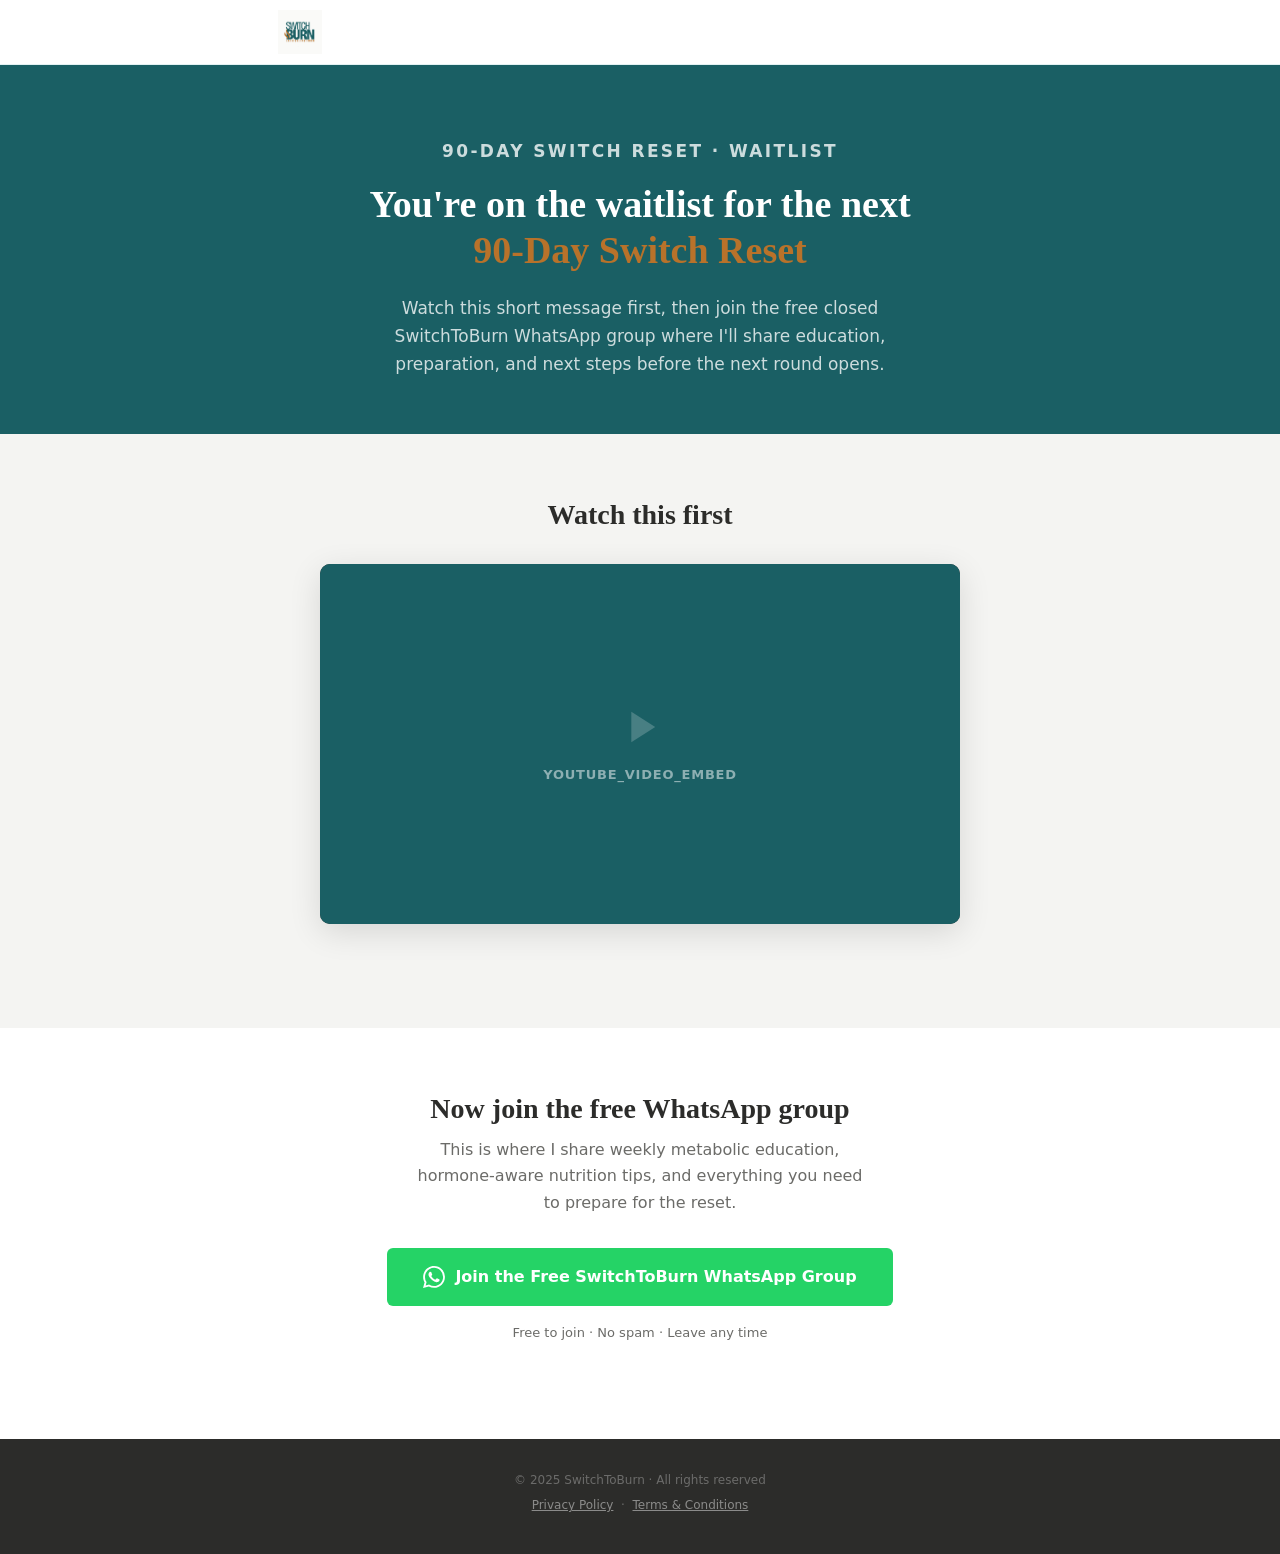
==== thank-you.html @ 248f59aa "Add waitlist thank-you page for MailerLite funnel New thank-you.html page shown after MailerLite opt" ====
<!--
╔══════════════════════════════════════════════════════════════╗
║   SWITCHTOBURN — WAITLIST THANK-YOU PAGE                     ║
╠══════════════════════════════════════════════════════════════╣
║                                                              ║
║   QUICK EDIT GUIDE                                           ║
║                                                              ║
║   VIDEO .................... Search →  YOUTUBE_VIDEO_EMBED   ║
║   WHATSAPP GROUP LINK ...... Search →  WHATSAPP_GROUP_LINK   ║
║                                                              ║
║   TO DEPLOY: Upload this file alongside index.html,          ║
║   style.css, and logo.png on your static host.               ║
║                                                              ║
║   MAILERLITE SUCCESS URL: Point MailerLite's custom          ║
║   success/redirect page to:                                  ║
║   https://yourdomain.com/thank-you.html                      ║
╚══════════════════════════════════════════════════════════════╝
-->
<!DOCTYPE html>
<html lang="en">
<head>
  <meta charset="UTF-8">
  <meta name="viewport" content="width=device-width, initial-scale=1.0">
  <title>You're on the Waitlist — SwitchToBurn</title>
  <meta name="description" content="Thank you for joining the SwitchToBurn waitlist. Watch the short welcome message and join our free WhatsApp group.">
  <!-- Prevent search engines from indexing the thank-you page -->
  <meta name="robots" content="noindex, nofollow">
  <link rel="stylesheet" href="style.css">
  <style>
    /* ── Thank-you page layout ─────────────────────────────────── */
    .ty-hero {
      background: var(--teal-dark);
      padding: 72px 0 56px;
      text-align: center;
    }

    .ty-hero .eyebrow-light {
      margin-bottom: 16px;
    }

    .ty-hero h1 {
      font-size: clamp(24px, 4.5vw, 38px);
      color: var(--white);
      max-width: 600px;
      margin: 0 auto 20px;
      line-height: 1.22;
    }

    .ty-hero h1 em {
      font-style: normal;
      color: var(--amber);
    }

    .ty-hero p {
      font-size: 17px;
      color: rgba(255,255,255,0.78);
      max-width: 520px;
      margin: 0 auto;
      line-height: 1.65;
    }

    /* ── Video section ─────────────────────────────────────────── */
    .ty-video {
      background: var(--gray-light);
      padding: 64px 0;
      text-align: center;
    }

    .ty-video h2 {
      font-size: clamp(20px, 3vw, 28px);
      color: var(--charcoal);
      margin-bottom: 32px;
    }

    /* YOUTUBE_VIDEO_EMBED: Replace the placeholder div with your iframe */
    .video-wrapper {
      position: relative;
      max-width: 640px;
      margin: 0 auto 40px;
      border-radius: 10px;
      overflow: hidden;
      box-shadow: 0 8px 32px rgba(0,0,0,0.12);
      background: var(--charcoal);
      aspect-ratio: 16 / 9;
    }

    .video-wrapper iframe {
      position: absolute;
      inset: 0;
      width: 100%;
      height: 100%;
      border: none;
      display: block;
    }

    /* Shown only while YOUTUBE_VIDEO_EMBED placeholder is still in use */
    .video-placeholder {
      position: absolute;
      inset: 0;
      display: flex;
      flex-direction: column;
      align-items: center;
      justify-content: center;
      gap: 12px;
      background: var(--teal-dark);
      color: rgba(255,255,255,0.5);
      font-size: 13px;
      letter-spacing: 0.06em;
      font-weight: 600;
      text-transform: uppercase;
    }

    .video-placeholder svg {
      width: 52px;
      height: 52px;
      fill: rgba(255,255,255,0.2);
    }

    /* ── WhatsApp CTA section ──────────────────────────────────── */
    .ty-cta {
      background: var(--white);
      padding: 64px 0;
      text-align: center;
    }

    .ty-cta h2 {
      font-size: clamp(20px, 3vw, 28px);
      color: var(--charcoal);
      margin-bottom: 12px;
    }

    .ty-cta p {
      font-size: 16px;
      color: var(--gray-mid);
      max-width: 460px;
      margin: 0 auto 32px;
      line-height: 1.65;
    }

    .btn-whatsapp {
      display: inline-flex;
      align-items: center;
      gap: 10px;
      background: #25D366;
      color: var(--white);
      font-family: -apple-system, system-ui, sans-serif;
      font-weight: 700;
      font-size: 16px;
      padding: 16px 36px;
      border-radius: 6px;
      text-decoration: none;
      transition: filter 0.15s ease;
    }

    .btn-whatsapp:hover { filter: brightness(0.88); }

    .btn-whatsapp svg {
      width: 22px;
      height: 22px;
      fill: var(--white);
      flex-shrink: 0;
    }

    .ty-cta .reassurance {
      margin-top: 16px;
      font-size: 13px;
      color: var(--gray-mid);
    }

    @media (max-width: 600px) {
      .ty-hero  { padding: 56px 0 44px; }
      .ty-video { padding: 48px 0; }
      .ty-cta   { padding: 48px 0; }
    }
  </style>
</head>

<body>

<!-- NAVIGATION -->
<nav class="nav">
  <div class="nav-inner">
    <a href="index.html" class="nav-logo">
      <img src="logo.png" alt="SwitchToBurn logo" class="nav-logo-img">
    </a>
  </div>
</nav>


<!-- ── HERO ──────────────────────────────────────────────────── -->
<section class="ty-hero" id="top">
  <div class="wrap">
    <p class="eyebrow-light">90-Day Switch Reset · Waitlist</p>
    <h1>You're on the waitlist for the next<br><em>90-Day Switch Reset</em></h1>
    <p>
      Watch this short message first, then join the free closed SwitchToBurn
      WhatsApp group where I'll share education, preparation, and next steps
      before the next round opens.
    </p>
  </div>
</section>


<!-- ── VIDEO ─────────────────────────────────────────────────── -->
<section class="ty-video">
  <div class="wrap">
    <h2>Watch this first</h2>

    <div class="video-wrapper">
      <!--
        YOUTUBE_VIDEO_EMBED
        Replace the placeholder div below with your YouTube embed iframe.

        Example:
        <iframe
          src="https://www.youtube.com/embed/YOUR_VIDEO_ID"
          title="Welcome to the SwitchToBurn Waitlist"
          allow="accelerometer; autoplay; clipboard-write; encrypted-media; gyroscope; picture-in-picture"
          allowfullscreen>
        </iframe>

        To get YOUR_VIDEO_ID: open your YouTube video, copy the URL,
        and grab the code after ?v= (e.g. dQw4w9WgXcQ).
      -->
      <div class="video-placeholder">
        <!-- Play icon -->
        <svg xmlns="http://www.w3.org/2000/svg" viewBox="0 0 24 24"><path d="M8 5v14l11-7z"/></svg>
        YOUTUBE_VIDEO_EMBED
      </div>
    </div>

  </div>
</section>


<!-- ── WHATSAPP CTA ───────────────────────────────────────────── -->
<section class="ty-cta">
  <div class="wrap">
    <h2>Now join the free WhatsApp group</h2>
    <p>
      This is where I share weekly metabolic education, hormone-aware nutrition
      tips, and everything you need to prepare for the reset.
    </p>

    <!--
      WHATSAPP_GROUP_LINK
      Replace the href below with your WhatsApp group invite link.
      Format: https://chat.whatsapp.com/XXXXXXXXXXXXXXXXXXXXXX
    -->
    <a href="WHATSAPP_GROUP_LINK"
       class="btn-whatsapp"
       target="_blank"
       rel="noopener">
      <!-- WhatsApp icon -->
      <svg xmlns="http://www.w3.org/2000/svg" viewBox="0 0 24 24"><path d="M17.472 14.382c-.297-.149-1.758-.867-2.03-.967-.273-.099-.471-.148-.67.15-.197.297-.767.966-.94 1.164-.173.199-.347.223-.644.075-.297-.15-1.255-.463-2.39-1.475-.883-.788-1.48-1.761-1.653-2.059-.173-.297-.018-.458.13-.606.134-.133.298-.347.446-.52.149-.174.198-.298.298-.497.099-.198.05-.371-.025-.52-.075-.149-.669-1.612-.916-2.207-.242-.579-.487-.5-.669-.51-.173-.008-.371-.01-.57-.01-.198 0-.52.074-.792.372-.272.297-1.04 1.016-1.04 2.479 0 1.462 1.065 2.875 1.213 3.074.149.198 2.096 3.2 5.077 4.487.709.306 1.262.489 1.694.625.712.227 1.36.195 1.871.118.571-.085 1.758-.719 2.006-1.413.248-.694.248-1.289.173-1.413-.074-.124-.272-.198-.57-.347m-5.421 7.403h-.004a9.87 9.87 0 01-5.031-1.378l-.361-.214-3.741.982.998-3.648-.235-.374a9.86 9.86 0 01-1.51-5.26c.001-5.45 4.436-9.884 9.888-9.884 2.64 0 5.122 1.03 6.988 2.898a9.825 9.825 0 012.893 6.994c-.003 5.45-4.437 9.884-9.885 9.884m8.413-18.297A11.815 11.815 0 0012.05 0C5.495 0 .16 5.335.157 11.892c0 2.096.547 4.142 1.588 5.945L.057 24l6.305-1.654a11.882 11.882 0 005.683 1.448h.005c6.554 0 11.89-5.335 11.893-11.893a11.821 11.821 0 00-3.48-8.413z"/></svg>
      Join the Free SwitchToBurn WhatsApp Group
    </a>

    <p class="reassurance">Free to join · No spam · Leave any time</p>
  </div>
</section>


<!-- FOOTER -->
<footer>
  <p>© 2025 SwitchToBurn · All rights reserved</p>
  <p>
    <a href="#">Privacy Policy</a> &nbsp;·&nbsp;
    <a href="#">Terms &amp; Conditions</a>
  </p>
</footer>

</body>
</html>
---- style.css ----
/*
╔══════════════════════════════════════════════════════════════╗
║   SWITCHTOBUR N — 90-DAY SWITCH RESET  ·  style.css         ║
╠══════════════════════════════════════════════════════════════╣
║                                                              ║
║   QUICK EDIT GUIDE                                           ║
║   Use Ctrl+F (Cmd+F on Mac) to jump to any tag below.        ║
║                                                              ║
║   COLOURS .................. Search →  EDIT-COLOURS          ║
║   BUTTONS .................. Search →  EDIT-BUTTONS          ║
║   NAVIGATION ............... Search →  EDIT-NAV              ║
║   HERO ..................... Search →  EDIT-HERO             ║
║   MOBILE RESPONSIVE ........ Search →  EDIT-MOBILE           ║
╚══════════════════════════════════════════════════════════════╝
*/

/* ============================================================
   EDIT-COLOURS — All brand colours live here.
   Change any hex value to update the colour across the page.
   ============================================================ */
:root {
  --teal-dark:   #1A5F64;  /* Main brand colour — hero, nav, dark sections */
  --teal-mid:    #237E84;  /* Mid teal — borders, icons, hover states       */
  --teal-light:  #E2F1F2;  /* Light teal — strip, backgrounds, borders      */
  --teal-xl:     #F1FAFA;  /* Very light teal — card backgrounds            */
  --amber:       #B8722A;  /* Accent — ALL buttons, eyebrows, highlights    */
  --amber-lt:    #FDF4E7;  /* Light amber — callout box backgrounds         */
  --charcoal:    #2C2C2A;  /* Main body text                                */
  --gray-mid:    #6B6B68;  /* Secondary text, captions, FAQ answers         */
  --gray-light:  #F4F4F2;  /* Light grey — alternating section backgrounds  */
  --off-white:   #FAFAF8;  /* Off-white — alternating section backgrounds   */
  --white:       #ffffff;  /* Pure white                                    */

  /* ✏ EDIT: Page max-width — 780px is clean and readable.
     Increase to 900px or 960px for a wider layout. */
  --max-w: 780px;
}

/* ============================================================
   RESET & BASE
   ============================================================ */
*, *::before, *::after {
  box-sizing: border-box;
  margin: 0;
  padding: 0;
}

html {
  scroll-behavior: smooth;
}

body {
  font-family: -apple-system, BlinkMacSystemFont, 'Segoe UI', system-ui, sans-serif;
  color: var(--charcoal);
  background: var(--white);
  line-height: 1.6;
  font-size: 16px;
}

h1, h2, h3, h4 {
  font-family: Georgia, 'Times New Roman', serif;
  line-height: 1.2;
}

a { text-decoration: none; }

/* ============================================================
   LAYOUT HELPERS
   ============================================================ */
.wrap {
  max-width: var(--max-w);
  margin: 0 auto;
  padding: 0 28px;
}

.sec { padding: 84px 0; }

/* ============================================================
   EYEBROWS (small uppercase labels above headings)
   ============================================================ */
.eyebrow {
  font-family: -apple-system, system-ui, sans-serif;
  font-size: 11px;
  font-weight: 700;
  letter-spacing: 0.14em;
  text-transform: uppercase;
  color: var(--amber);
  margin-bottom: 12px;
}

.eyebrow-light {
  font-family: -apple-system, system-ui, sans-serif;
  font-size: 11px;
  font-weight: 700;
  letter-spacing: 0.14em;
  text-transform: uppercase;
  color: rgba(255,255,255,0.45);
  margin-bottom: 12px;
}

/* ============================================================
   EDIT-BUTTONS — Button styles: border-radius, font-size, padding
   ============================================================ */
.btn {
  display: inline-block;
  font-family: -apple-system, system-ui, sans-serif;
  font-weight: 700;
  border-radius: 6px;
  cursor: pointer;
  border: none;
  text-align: center;
  transition: filter 0.15s ease;
  text-decoration: none;
}

.btn:hover { filter: brightness(0.88); }

.btn-primary {
  background: var(--amber);
  color: var(--white);
  font-size: 16px;
  padding: 15px 34px;
}

.btn-primary-lg {
  background: var(--amber);
  color: var(--white);
  font-size: 17px;
  padding: 18px 46px;
}

.btn-ghost {
  background: transparent;
  color: var(--white);
  font-size: 14px;
  font-weight: 500;
  padding: 11px 26px;
  border: 1.5px solid rgba(255,255,255,0.4);
}

/* ============================================================
   EDIT-NAV — Navigation bar
   ============================================================ */
.nav {
  position: sticky;
  top: 0;
  z-index: 100;
  background: var(--white);
  border-bottom: 1px solid var(--teal-light);
}

.nav-inner {
  max-width: var(--max-w);
  margin: 0 auto;
  padding: 0 28px;
  height: 64px;
  display: flex;
  align-items: center;
  justify-content: space-between;
}

/* Logo link wrapper */
.nav-logo {
  display: flex;
  align-items: center;
  text-decoration: none;
  flex-shrink: 0;
}

/* Responsive logo image — 44px tall keeps it tidy inside the 64px nav bar */
.nav-logo-img {
  height: 44px;
  width: auto;
  display: block;
  object-fit: contain;
}

@media (max-width: 480px) {
  .nav-logo-img {
    height: 34px;
  }
}

/* ============================================================
   EDIT-HERO — Hero section
   ============================================================ */
.hero {
  background: var(--teal-dark);
  padding: 88px 0 72px;
  text-align: center;
}

.hero h1 {
  font-size: clamp(28px, 5vw, 44px);
  color: var(--white);
  max-width: 620px;
  margin: 0 auto 18px;
  line-height: 1.18;
}

/* ✏ EDIT: The highlighted word in the headline — currently "works" in amber */
.hero h1 em {
  font-style: normal;
  color: var(--amber);
}

.hero .hero-sub {
  font-size: 17px;
  color: rgba(255,255,255,0.78);
  max-width: 520px;
  margin: 0 auto 34px;
  line-height: 1.65;
}

.hero-ctas {
  display: flex;
  flex-direction: column;
  align-items: center;
  gap: 10px;
}

/* ── Metabolic Switch Diagram ───────────────────────────────── */
.switch-diagram {
  margin: 52px auto 0;
  max-width: 500px;
  background: rgba(255,255,255,0.06);
  border: 1px solid rgba(255,255,255,0.13);
  border-radius: 12px;
  padding: 26px 30px 22px;
  text-align: left;
}

.diag-label {
  font-size: 10px;
  font-weight: 700;
  letter-spacing: 0.12em;
  text-transform: uppercase;
  color: rgba(255,255,255,0.38);
  margin-bottom: 18px;
}

.bar-row {
  display: flex;
  align-items: center;
  gap: 10px;
  margin-bottom: 10px;
}

.bar-side {
  font-size: 11px;
  font-weight: 700;
  letter-spacing: 0.06em;
  text-transform: uppercase;
  white-space: nowrap;
}

.bar-side-l { color: rgba(255,255,255,0.4); }
.bar-side-r { color: var(--amber); }

.bar-track {
  flex: 1;
  height: 10px;
  background: rgba(255,255,255,0.1);
  border-radius: 5px;
  position: relative;
}

.bar-fill {
  height: 100%;
  border-radius: 5px;
  background: linear-gradient(90deg, rgba(255,255,255,0.12) 0%, var(--amber) 100%);
  width: 78%;
}

.bar-dot {
  position: absolute;
  top: 50%;
  transform: translate(-50%, -50%);
  width: 18px;
  height: 18px;
  border-radius: 50%;
  border: 2px solid var(--white);
}

.bar-dot-now  { left: 20%; background: rgba(255,255,255,0.45); }

.bar-dot-goal {
  left: 85%;
  background: var(--amber);
  border-color: var(--amber);
  box-shadow: 0 0 0 3px rgba(184,114,42,0.3);
}

.diag-caption {
  display: flex;
  justify-content: space-between;
}

.diag-caption span {
  font-size: 11px;
  color: rgba(255,255,255,0.35);
  line-height: 1.4;
  max-width: 42%;
}

.diag-caption .goal-cap {
  color: var(--amber);
  font-weight: 600;
  text-align: right;
}

/* ============================================================
   SOCIAL PROOF STRIP
   ============================================================ */
.strip {
  background: var(--teal-light);
  padding: 16px 28px;
  text-align: center;
}

.strip p {
  font-size: 13px;
  font-weight: 600;
  color: var(--teal-dark);
}

.strip strong { color: var(--amber); }

/* ============================================================
   SECTION 2 — PROBLEM RECOGNITION
   ============================================================ */
.problem { background: var(--off-white); }

.problem h2 {
  font-size: clamp(24px, 4vw, 34px);
  color: var(--charcoal);
  margin-bottom: 12px;
}

.problem .lead-text {
  font-size: 16px;
  color: var(--gray-mid);
  max-width: 580px;
  margin-bottom: 38px;
  line-height: 1.65;
}

.pain-grid {
  display: grid;
  grid-template-columns: 1fr 1fr;
  gap: 12px;
}

.pain-card {
  background: var(--white);
  border-radius: 8px;
  border: 1px solid var(--teal-light);
  border-left: 3px solid var(--teal-mid);
  padding: 14px 16px;
  font-size: 14px;
  color: var(--charcoal);
  line-height: 1.55;
}

.pain-card::before {
  content: '· ';
  color: var(--amber);
  font-weight: 900;
}

/* ============================================================
   SECTION 3 — WHY OLD METHODS FAIL
   ============================================================ */
.why {
  background: var(--teal-xl);
  border-top: 2px solid var(--teal-light);
  border-bottom: 2px solid var(--teal-light);
}

.why h2 {
  font-size: clamp(24px, 4vw, 34px);
  color: var(--teal-dark);
  margin-bottom: 18px;
}

.why .body-p {
  font-size: 16px;
  color: var(--charcoal);
  line-height: 1.7;
  margin-bottom: 14px;
  max-width: 640px;
}

.bio-box {
  background: var(--teal-dark);
  border-radius: 10px;
  padding: 28px 30px;
  margin-top: 34px;
  display: flex;
  gap: 18px;
  align-items: flex-start;
}

.bio-icon { font-size: 26px; flex-shrink: 0; margin-top: 2px; }

.bio-label {
  font-family: -apple-system, system-ui, sans-serif;
  font-size: 10px;
  font-weight: 700;
  letter-spacing: 0.12em;
  text-transform: uppercase;
  color: var(--amber);
  margin-bottom: 8px;
}

.bio-box p {
  font-size: 15px;
  color: rgba(255,255,255,0.86);
  line-height: 1.65;
  margin: 0;
  max-width: 100%;
}

/* ============================================================
   SECTION 4 — INTRODUCE THE SOLUTION
   ============================================================ */
.solution { background: var(--white); }

.solution h2 {
  font-size: clamp(26px, 4.5vw, 40px);
  color: var(--teal-dark);
  margin-bottom: 14px;
}

.solution .lead-text {
  font-size: 17px;
  color: var(--gray-mid);
  max-width: 600px;
  line-height: 1.65;
  margin-bottom: 12px;
}

.solution .body-p {
  font-size: 15px;
  color: var(--charcoal);
  max-width: 640px;
  line-height: 1.7;
  margin-bottom: 36px;
}

.outcomes {
  display: grid;
  grid-template-columns: repeat(3, 1fr);
  gap: 16px;
}

.outcome {
  background: var(--teal-xl);
  border-radius: 8px;
  border-top: 3px solid var(--teal-mid);
  padding: 24px 18px;
  text-align: center;
}

.outcome-num {
  font-family: Georgia, serif;
  font-size: 34px;
  font-weight: bold;
  color: var(--teal-dark);
  margin-bottom: 8px;
}

.outcome-title {
  font-size: 13px;
  font-weight: 700;
  color: var(--teal-dark);
  margin-bottom: 6px;
}

.outcome-desc { font-size: 12px; color: var(--gray-mid); line-height: 1.55; }

/* ============================================================
   SECTION 5 — WHAT'S INSIDE
   ============================================================ */
.inside { background: var(--gray-light); }

.inside h2 {
  font-size: clamp(24px, 4vw, 34px);
  color: var(--charcoal);
  margin-bottom: 8px;
}

.inside .sub-text {
  font-size: 15px;
  color: var(--gray-mid);
  max-width: 540px;
  margin-bottom: 38px;
}

.pillars {
  display: grid;
  grid-template-columns: 1fr 1fr;
  gap: 14px;
}

.pillar {
  background: var(--white);
  border-radius: 8px;
  padding: 20px 22px;
  border: 1px solid rgba(35,126,132,0.12);
}

.pillar-tag {
  font-family: -apple-system, system-ui, sans-serif;
  font-size: 10px;
  font-weight: 700;
  letter-spacing: 0.1em;
  text-transform: uppercase;
  color: var(--amber);
  margin-bottom: 6px;
}

.pillar h4 {
  font-size: 15px;
  color: var(--teal-dark);
  margin-bottom: 6px;
}

.pillar p { font-size: 13px; color: var(--gray-mid); line-height: 1.55; }

.pillar-full {
  grid-column: 1 / -1;
  background: var(--teal-xl);
  border-color: var(--teal-mid);
}

/* ============================================================
   SECTION 6 — WHO THIS IS FOR
   ============================================================ */
.for-sec { background: var(--teal-dark); }

.for-sec h2 {
  font-size: clamp(24px, 4vw, 34px);
  color: var(--white);
  margin-bottom: 8px;
}

.for-sec .sub-text {
  font-size: 15px;
  color: rgba(255,255,255,0.55);
  margin-bottom: 32px;
}

.for-list {
  list-style: none;
  display: flex;
  flex-direction: column;
  gap: 11px;
  margin-bottom: 36px;
}

.for-list li {
  display: flex;
  align-items: flex-start;
  gap: 12px;
  font-size: 15px;
  color: rgba(255,255,255,0.88);
  line-height: 1.55;
}

.for-list li::before {
  content: '✓';
  color: var(--amber);
  font-weight: 900;
  flex-shrink: 0;
  margin-top: 1px;
}

.not-for-wrap {
  border-top: 1px solid rgba(255,255,255,0.12);
  padding-top: 28px;
}

.not-label {
  font-family: -apple-system, system-ui, sans-serif;
  font-size: 10px;
  font-weight: 700;
  letter-spacing: 0.12em;
  text-transform: uppercase;
  color: rgba(255,255,255,0.3);
  margin-bottom: 12px;
}

.not-list {
  list-style: none;
  display: flex;
  flex-direction: column;
  gap: 8px;
}

.not-list li {
  font-size: 14px;
  color: rgba(255,255,255,0.42);
  display: flex;
  align-items: flex-start;
  gap: 10px;
}

.not-list li::before { content: '×'; flex-shrink: 0; }

/* ============================================================
   SECTION 7 — SOCIAL PROOF / TESTIMONIALS
   ============================================================ */
.proof { background: var(--off-white); }

.proof h2 {
  font-size: clamp(24px, 4vw, 34px);
  color: var(--charcoal);
  margin-bottom: 8px;
}

.proof .sub-text {
  font-size: 15px;
  color: var(--gray-mid);
  margin-bottom: 38px;
  max-width: 520px;
}

.testimonials {
  display: grid;
  grid-template-columns: 1fr 1fr;
  gap: 18px;
}

.t-card {
  background: var(--white);
  border-radius: 10px;
  padding: 28px 24px 22px;
  border: 1px solid var(--teal-light);
  position: relative;
  overflow: hidden;
}

.t-card::before {
  content: '"';
  font-family: Georgia, serif;
  font-size: 72px;
  color: var(--teal-light);
  line-height: 1;
  position: absolute;
  top: 8px;
  left: 16px;
}

.t-card-hero {
  grid-column: 1 / -1;
  background: var(--teal-xl);
  border-color: var(--teal-mid);
  border-width: 2px;
}

.t-quote {
  font-size: 14px;
  color: var(--charcoal);
  line-height: 1.65;
  margin-bottom: 16px;
  padding-top: 22px;
}

.t-card-hero .t-quote {
  font-family: Georgia, serif;
  font-style: italic;
  font-size: 16px;
  color: var(--teal-dark);
}

.t-name {
  font-size: 13px;
  font-weight: 700;
  color: var(--teal-dark);
}

.t-stage {
  font-size: 12px;
  color: var(--gray-mid);
  margin-top: 2px;
}

/* ============================================================
   SECTION 8 — ABOUT
   ============================================================ */
.about { background: var(--white); }

.about-inner {
  display: grid;
  grid-template-columns: auto 1fr;
  gap: 40px;
  align-items: start;
}

/* ✏ EDIT: Photo dimensions — currently 148×148px circle */
.about-photo {
  width: 148px;
  height: 148px;
  border-radius: 50%;
  background-color: var(--teal-light);
  background-image: url('coach.jpg');
  background-size: 340%;
  background-position: 50% 30%;
  background-repeat: no-repeat;
  border: 3px solid var(--teal-mid);
  overflow: hidden;
  flex-shrink: 0;
}

.about h2 {
  font-size: clamp(22px, 3.5vw, 28px);
  color: var(--teal-dark);
  margin-bottom: 14px;
}

.about p {
  font-size: 15px;
  color: var(--charcoal);
  line-height: 1.7;
  margin-bottom: 12px;
}

.about .sig {
  font-size: 15px;
  font-weight: 700;
  color: var(--teal-dark);
  margin-top: 4px;
}

/* ============================================================
   MAILERLITE EMAIL CAPTURE SECTION
   ============================================================ */
.email-capture {
  background: var(--amber-lt);
  border-top: 2px solid rgba(184,114,42,0.2);
  border-bottom: 2px solid rgba(184,114,42,0.2);
  padding: 60px 0;
  text-align: center;
}

.email-capture h3 {
  font-size: clamp(20px, 3.5vw, 26px);
  color: var(--teal-dark);
  margin-bottom: 10px;
}

.email-capture p {
  font-size: 15px;
  color: var(--gray-mid);
  max-width: 460px;
  margin: 0 auto 28px;
  line-height: 1.65;
}

.ml-placeholder {
  display: flex;
  gap: 10px;
  justify-content: center;
  flex-wrap: wrap;
  max-width: 480px;
  margin: 0 auto;
}

.ml-placeholder input {
  flex: 1;
  min-width: 220px;
  padding: 13px 18px;
  border: 1.5px solid rgba(35,126,132,0.25);
  border-radius: 6px;
  font-size: 15px;
  font-family: -apple-system, system-ui, sans-serif;
  color: var(--charcoal);
  background: var(--white);
  outline: none;
}

.ml-placeholder input:focus {
  border-color: var(--teal-mid);
}

/* ============================================================
   SECTION 9 — FAQ
   ============================================================ */
.faq-sec { background: var(--gray-light); }

.faq-sec h2 {
  font-size: clamp(24px, 4vw, 34px);
  color: var(--charcoal);
  margin-bottom: 8px;
}

.faq-sec .sub-text {
  font-size: 15px;
  color: var(--gray-mid);
  margin-bottom: 36px;
}

.faq-list {
  border-top: 1px solid rgba(35,126,132,0.14);
}

.faq-item {
  border-bottom: 1px solid rgba(35,126,132,0.14);
}

.faq-btn {
  width: 100%;
  text-align: left;
  background: none;
  border: none;
  padding: 20px 0;
  display: flex;
  justify-content: space-between;
  align-items: center;
  cursor: pointer;
  font-family: -apple-system, system-ui, sans-serif;
  font-size: 15px;
  font-weight: 600;
  color: var(--charcoal);
  line-height: 1.4;
  gap: 16px;
}

.faq-btn:hover { color: var(--teal-dark); }

.faq-icon {
  flex-shrink: 0;
  width: 26px;
  height: 26px;
  border-radius: 50%;
  background: var(--teal-light);
  display: flex;
  align-items: center;
  justify-content: center;
  font-size: 16px;
  color: var(--teal-dark);
  transition: transform 0.2s, background 0.2s;
}

.faq-item.open .faq-icon {
  transform: rotate(45deg);
  background: var(--teal-mid);
  color: var(--white);
}

.faq-ans {
  display: none;
  padding: 0 40px 22px 0;
  font-size: 14px;
  color: var(--gray-mid);
  line-height: 1.72;
  max-width: 620px;
}

.faq-item.open .faq-ans { display: block; }

/* ============================================================
   SECTION 10 — FINAL CTA
   ============================================================ */
.cta-final {
  background: var(--teal-dark);
  padding: 96px 0;
  text-align: center;
}

.cta-final h2 {
  font-size: clamp(26px, 5vw, 40px);
  color: var(--white);
  max-width: 540px;
  margin: 0 auto 16px;
}

.cta-final .sub-text {
  font-size: 16px;
  color: rgba(255,255,255,0.68);
  max-width: 460px;
  margin: 0 auto 36px;
  line-height: 1.65;
}

.cta-final .reassurance {
  margin-top: 18px;
  font-size: 13px;
  color: rgba(255,255,255,0.38);
}

/* ============================================================
   FOOTER
   ============================================================ */
footer {
  background: var(--charcoal);
  padding: 32px 24px;
  text-align: center;
}

footer p {
  font-size: 12px;
  color: rgba(255,255,255,0.3);
  margin-bottom: 6px;
}

footer a {
  color: rgba(255,255,255,0.45);
  text-decoration: underline;
}

footer a:hover { color: rgba(255,255,255,0.7); }

/* ============================================================
   EDIT-MOBILE — Responsive / Mobile styles (max 600px)
   ============================================================ */
@media (max-width: 600px) {
  .sec { padding: 60px 0; }
  .pain-grid         { grid-template-columns: 1fr; }
  .pillars           { grid-template-columns: 1fr; }
  .outcomes          { grid-template-columns: 1fr; }
  .testimonials      { grid-template-columns: 1fr; }
  .t-card-hero       { grid-column: 1; }
  .pillar-full       { grid-column: 1; }
  .about-inner       { grid-template-columns: 1fr; }
  .about-photo       { margin: 0 auto; }
  .ml-placeholder    { flex-direction: column; }
}
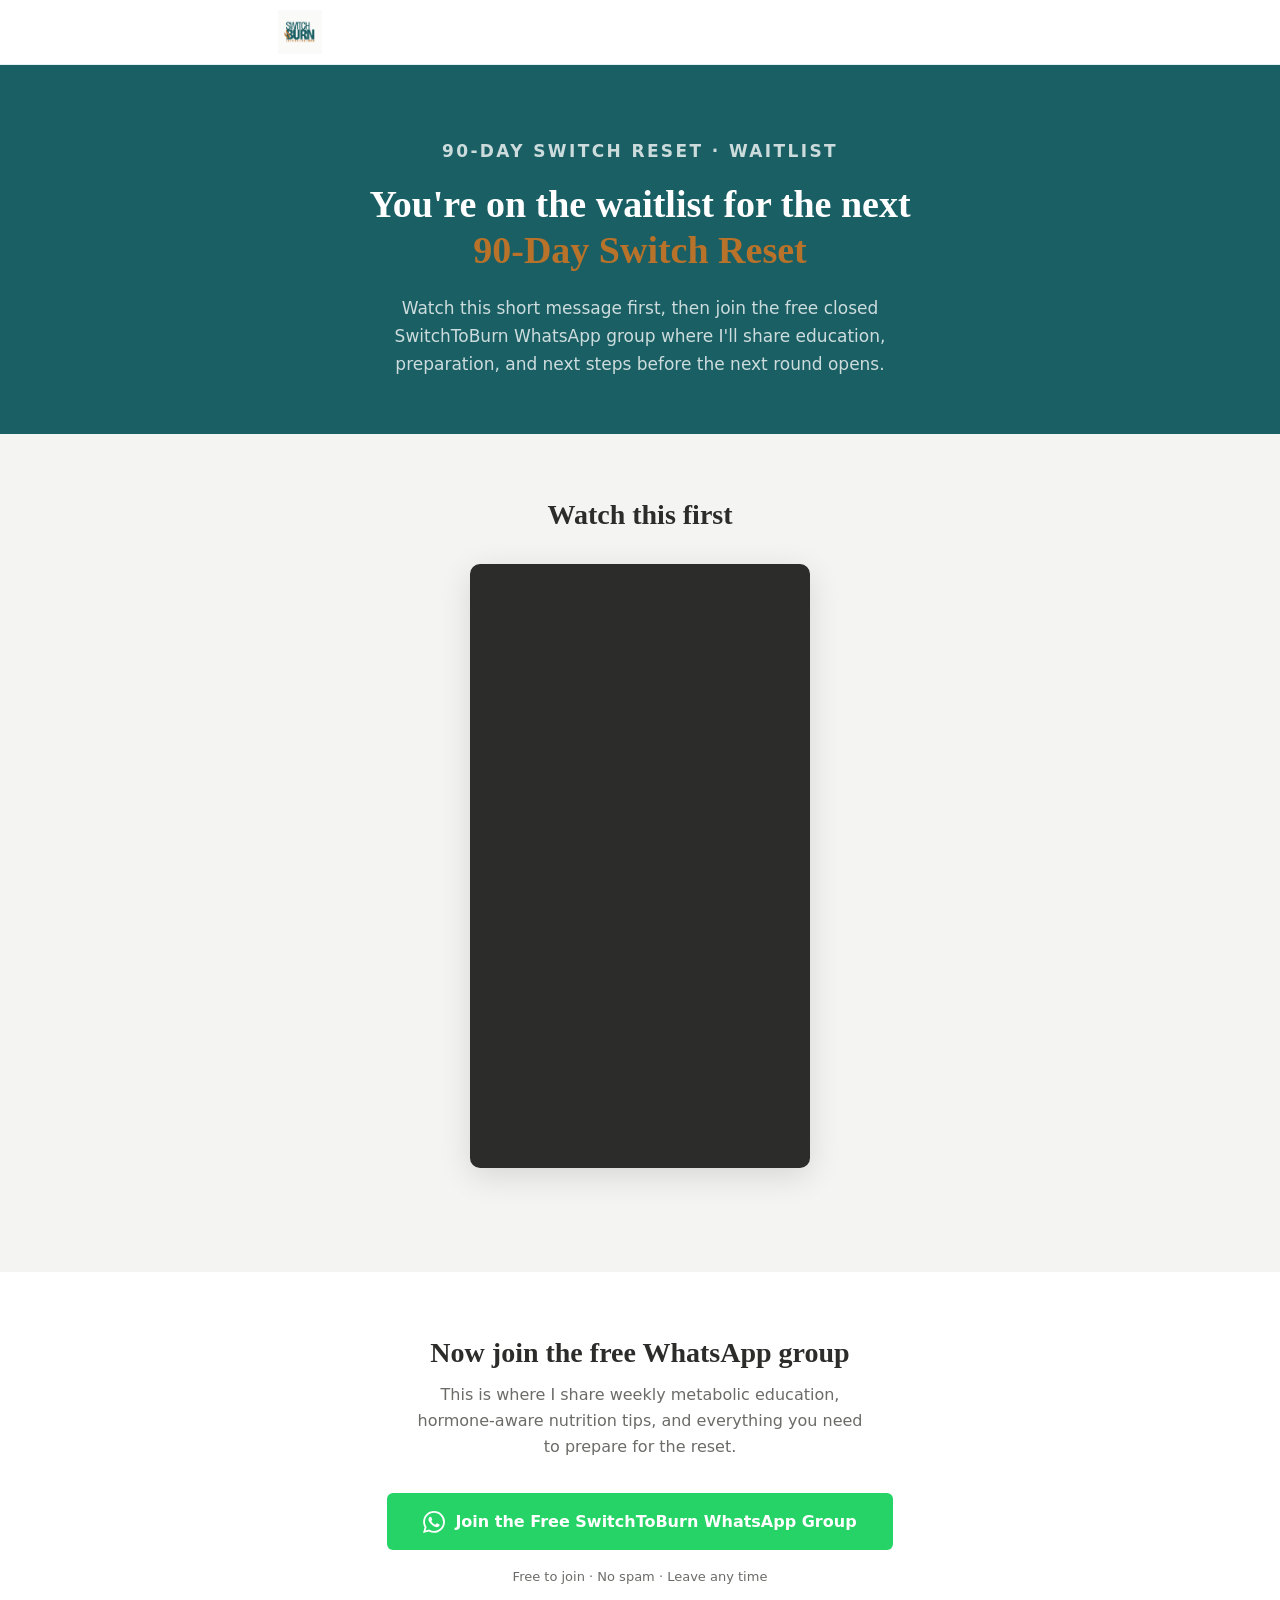
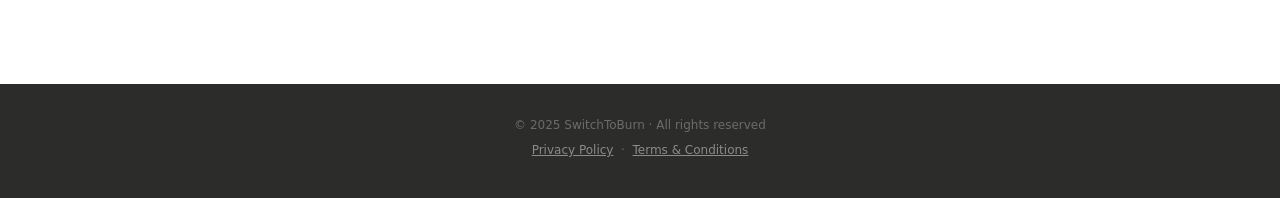
==== commit 555686f6: "Wire real links, MailerLite form, YouTube embed & WhatsApp group index.html: - Nav, hero, final CTA," ====
--- a/thank-you.html
+++ b/thank-you.html
@@ -72,16 +72,16 @@
       margin-bottom: 32px;
     }
 
-    /* YOUTUBE_VIDEO_EMBED: Replace the placeholder div with your iframe */
     .video-wrapper {
       position: relative;
-      max-width: 640px;
+      /* Shorts are portrait 9:16 — cap width so it doesn't tower on desktop */
+      max-width: 340px;
       margin: 0 auto 40px;
       border-radius: 10px;
       overflow: hidden;
       box-shadow: 0 8px 32px rgba(0,0,0,0.12);
       background: var(--charcoal);
-      aspect-ratio: 16 / 9;
+      aspect-ratio: 9 / 16;
     }
 
     .video-wrapper iframe {
@@ -91,29 +91,6 @@
       height: 100%;
       border: none;
       display: block;
-    }
-
-    /* Shown only while YOUTUBE_VIDEO_EMBED placeholder is still in use */
-    .video-placeholder {
-      position: absolute;
-      inset: 0;
-      display: flex;
-      flex-direction: column;
-      align-items: center;
-      justify-content: center;
-      gap: 12px;
-      background: var(--teal-dark);
-      color: rgba(255,255,255,0.5);
-      font-size: 13px;
-      letter-spacing: 0.06em;
-      font-weight: 600;
-      text-transform: uppercase;
-    }
-
-    .video-placeholder svg {
-      width: 52px;
-      height: 52px;
-      fill: rgba(255,255,255,0.2);
     }
 
     /* ── WhatsApp CTA section ──────────────────────────────────── */
@@ -207,26 +184,13 @@
     <h2>Watch this first</h2>
 
     <div class="video-wrapper">
-      <!--
-        YOUTUBE_VIDEO_EMBED
-        Replace the placeholder div below with your YouTube embed iframe.
-
-        Example:
-        <iframe
-          src="https://www.youtube.com/embed/YOUR_VIDEO_ID"
-          title="Welcome to the SwitchToBurn Waitlist"
-          allow="accelerometer; autoplay; clipboard-write; encrypted-media; gyroscope; picture-in-picture"
-          allowfullscreen>
-        </iframe>
-
-        To get YOUR_VIDEO_ID: open your YouTube video, copy the URL,
-        and grab the code after ?v= (e.g. dQw4w9WgXcQ).
-      -->
-      <div class="video-placeholder">
-        <!-- Play icon -->
-        <svg xmlns="http://www.w3.org/2000/svg" viewBox="0 0 24 24"><path d="M8 5v14l11-7z"/></svg>
-        YOUTUBE_VIDEO_EMBED
-      </div>
+      <!-- YOUTUBE_VIDEO_EMBED -->
+      <iframe
+        src="https://www.youtube.com/embed/8uOAHPibI2k"
+        title="Welcome to the SwitchToBurn Waitlist"
+        allow="accelerometer; autoplay; clipboard-write; encrypted-media; gyroscope; picture-in-picture; web-share"
+        allowfullscreen>
+      </iframe>
     </div>
 
   </div>
@@ -242,12 +206,8 @@
       tips, and everything you need to prepare for the reset.
     </p>
 
-    <!--
-      WHATSAPP_GROUP_LINK
-      Replace the href below with your WhatsApp group invite link.
-      Format: https://chat.whatsapp.com/XXXXXXXXXXXXXXXXXXXXXX
-    -->
-    <a href="WHATSAPP_GROUP_LINK"
+    <!-- WHATSAPP_GROUP_LINK -->
+    <a href="https://chat.whatsapp.com/Js6msJXb1e8KdYfsutZ9gT?mode=gi_t"
        class="btn-whatsapp"
        target="_blank"
        rel="noopener">
